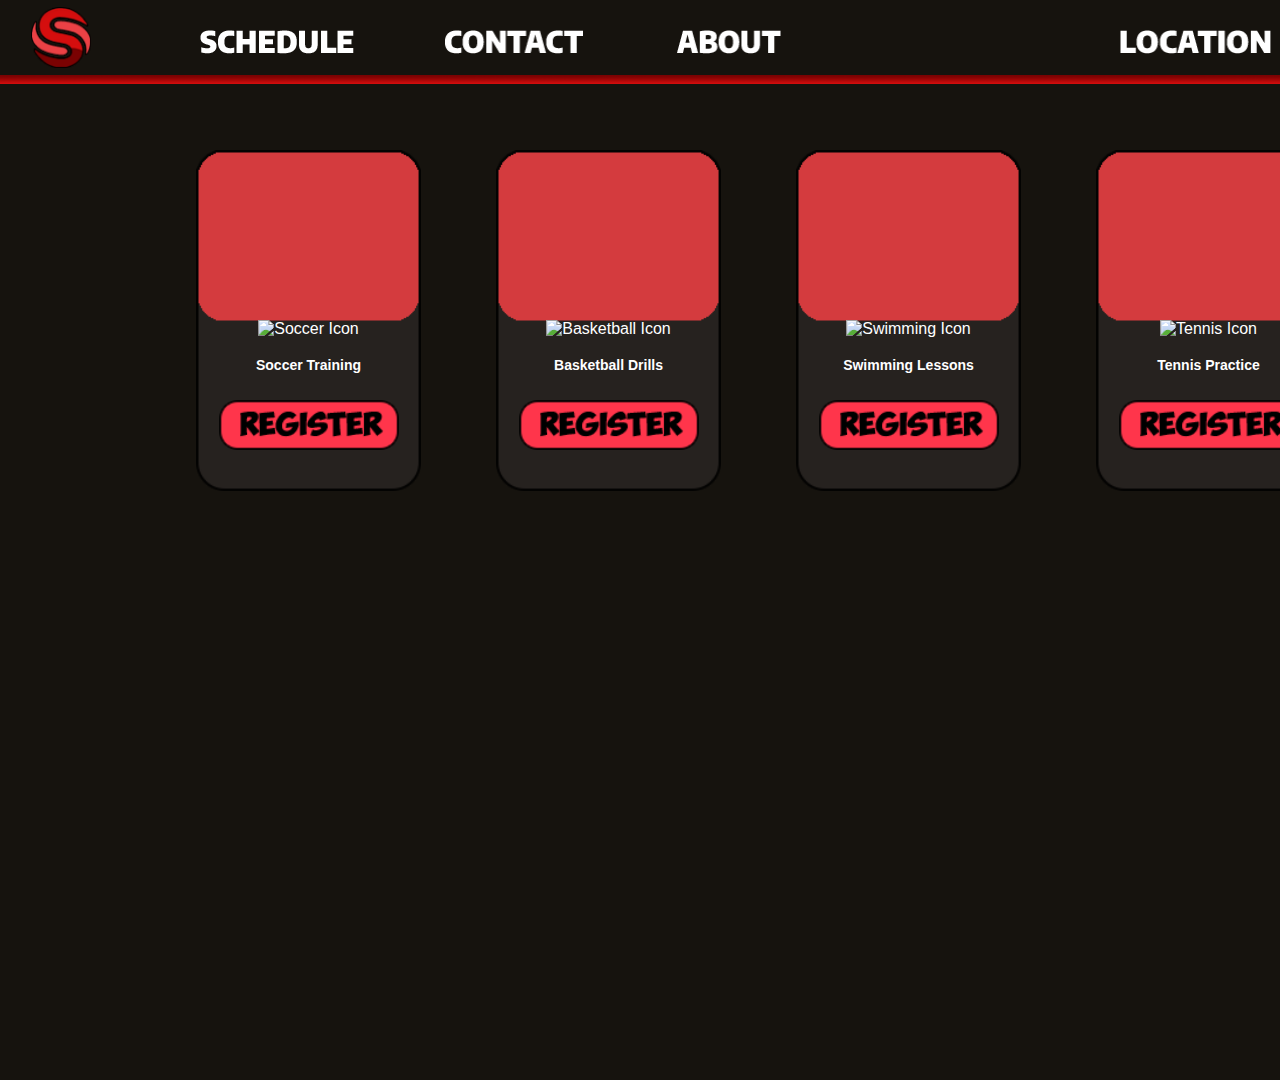
==== register.html @ fc6645b4 "Add files via upload" ====
<!DOCTYPE html>
<html lang="en">
<head>
    <meta charset="UTF-8">
    <meta name="viewport" content="width=device-width, initial-scale=1.0">
    <link rel="stylesheet" href="styles.css"> <!-- Ensure styles.css contains updated styles -->
    <title>Register - Scarlet Summer Sports</title>
</head>
<body>
    <!-- Persistent Header -->
    <div id="header"></div>

    <!-- Persistent Logo -->
    <a href="index.html" id="logo-link">
        <div id="logo-button"></div>
    </a>

    <!-- Navigation Buttons -->
    <div id="ui-container">
        <a href="index.html" class="nav-link"><button id="logo-button"></button></a>
        <a href="schedule.html" class="nav-link"><button id="schedule-button"></button></a>
        <a href="contact.html" class="nav-link"><button id="contact-button"></button></a>
        <a href="about.html" class="nav-link"><button id="about-button"></button></a>
        <a href="location.html" class="nav-link"><button id="location-button"></button></a>
        <a href="emanual.html" class="nav-link"><button id="emanual-button"></button></a>
        <a href="testimonies.html" class="nav-link"><button id="testimonies-button"></button></a>
    </div>

    <!-- Sports Registration Cards -->
    <div class="registration-container">
        <!-- Card 1: Soccer -->
        <div class="register-card" style="top: 50px; left: 100px;">
            <img src="./images/registercard.png" alt="Soccer Card" class="card-image">
            <div class="card-info">
                <img src="./images/soccer-icon.png" alt="Soccer Icon" class="card-icon">
                <p class="card-text">Soccer Training</p>
            </div>
            <a href="https://forms.gle/ECGGheQaLwdgEE4r9" target="_blank">
                <img src="./images/register_clickable.png" alt="Register Button" class="register-button" onmouseover="this.src='./images/register_clickabled.png'" onmouseout="this.src='./images/register_clickable.png'">
            </a>
        </div>

        <!-- Card 2: Basketball -->
        <div class="register-card" style="top: 50px; left: 400px;">
            <img src="./images/registercard.png" alt="Basketball Card" class="card-image">
            <div class="card-info">
                <img src="./images/basketball-icon.png" alt="Basketball Icon" class="card-icon">
                <p class="card-text">Basketball Drills</p>
            </div>
            <a href="https://forms.gle/ECGGheQaLwdgEE4r9" target="_blank">
                <img src="./images/register_clickable.png" alt="Register Button" class="register-button" onmouseover="this.src='./images/register_clickabled.png'" onmouseout="this.src='./images/register_clickable.png'">
            </a>
        </div>

        <!-- Card 3: Swimming -->
        <div class="register-card" style="top: 50px; left: 700px;">
            <img src="./images/registercard.png" alt="Swimming Card" class="card-image">
            <div class="card-info">
                <img src="./images/swimming-icon.png" alt="Swimming Icon" class="card-icon">
                <p class="card-text">Swimming Lessons</p>
            </div>
            <a href="https://forms.gle/ECGGheQaLwdgEE4r9" target="_blank">
                <img src="./images/register_clickable.png" alt="Register Button" class="register-button" onmouseover="this.src='./images/register_clickabled.png'" onmouseout="this.src='./images/register_clickable.png'">
            </a>
        </div>

        <!-- Card 4: Tennis -->
        <div class="register-card" style="top: 50px; left: 1000px;">
            <img src="./images/registercard.png" alt="Tennis Card" class="card-image">
            <div class="card-info">
                <img src="./images/tennis-icon.png" alt="Tennis Icon" class="card-icon">
                <p class="card-text">Tennis Practice</p>
            </div>
            <a href="https://forms.gle/ECGGheQaLwdgEE4r9" target="_blank">
                <img src="./images/register_clickable.png" alt="Register Button" class="register-button" onmouseover="this.src='./images/register_clickabled.png'" onmouseout="this.src='./images/register_clickable.png'">
            </a>
        </div>

        <!-- Card 5: Track & Field -->
        <div class="register-card" style="top: 50px; left: 1300px;">
            <img src="./images/registercard.png" alt="Track & Field Card" class="card-image">
            <div class="card-info">
                <img src="./images/track-icon.png" alt="Track Icon" class="card-icon">
                <p class="card-text">Track & Field</p>
            </div>
            <a href="https://forms.gle/ECGGheQaLwdgEE4r9" target="_blank">
                <img src="./images/register_clickable.png" alt="Register Button" class="register-button" onmouseover="this.src='./images/register_clickabled.png'" onmouseout="this.src='./images/register_clickable.png'">
            </a>
        </div>
    </div>

    <script src="script.js"></script> <!-- Optional custom JS -->
</body>
</html>
---- styles.css ----
body {
  background-color: #16130e;
  margin: 0;
  font-family: Arial, sans-serif;
  overflow: hidden;
  position: relative;
  width: 1920px; /* Demonstration purposes */
  height: 1080px;
}

/* Persistent Header */
#header {
  position: absolute;
  left: -3px;
  top: 75px;
  width: 1920px;
  height: 9px;
  background-image: url('./images/header.png');
  background-size: contain;
  background-repeat: no-repeat;
  background-position: center;
}

/* Persistent Logo */
#logo-button {
  position: absolute;
  left: 31px;
  top: 7px;
  width: 60px;
  height: 61px;
  background-image: url('./images/logo.png');
  background-size: contain;
  background-repeat: no-repeat;
  background-position: center;
  border: none;
  cursor: pointer;
  transition: transform 0.5s ease;
}

/* Logo Spin Effect on Hover */
#logo-button:hover {
  animation: spin infinite 2s linear;
  transform: scale(1.2); /* Enlarge the logo when hovered */
}

/* Disable background highlight for logo button on hover */
#logo-button:hover {
  background-color: transparent;
}

@keyframes spin {
  from {
    transform: rotate(0deg) scale(1.2);
  }
  to {
    transform: rotate(360deg) scale(1.2);
  }
}

/* Navigation Buttons */
#ui-container {
  position: relative;
  width: 100%;
  height: 100%;
}

button {
  background-color: transparent;
  border: none;
  padding: 0;
  outline: none;
  cursor: pointer;
  transition: transform 0.3s ease, background-color 0.3s ease;
}

/* Button Images and Positioning */
#schedule-button {
  position: absolute;
  left: 200px;
  top: 25px;
  width: 154.37px;
  height: 33.85px;
  background-image: url('./images/schedule_button.png');
  background-size: contain;
  background-repeat: no-repeat;
  background-position: center;
}

/* Define each button similarly, ensuring unique positioning */
#contact-button {
  position: absolute;
  left: 445px;
  top: 25px;
  width: 138.13px;
  height: 33.85px;
  background-image: url('./images/contact_button.png');
  background-size: contain;
  background-repeat: no-repeat;
  background-position: center;
}

#about-button {
  position: absolute;
  left: 677px;
  top: 25px;
  width: 104.35px;
  height: 34px;
  background-image: url('./images/about_button.png');
  background-size: contain;
  background-repeat: no-repeat;
  background-position: center;
}

#register-button {
  position: absolute;
  left: 880px;
  top: 25px;
  width: 143.04px;
  height: 33.85px;
  background-image: url('./images/register_button.png');
  background-size: contain;
  background-repeat: no-repeat;
  background-position: center;
}

#location-button {
  position: absolute;
  left: 1120px;
  top: 25px;
  width: 150.74px;
  height: 33.85px;
  background-image: url('./images/location_button.png');
  background-size: contain;
  background-repeat: no-repeat;
  background-position: center;
}

#emanual-button {
  position: absolute;
  left: 1371.78px;
  top: 25px;
  width: 161.54px;
  height: 33.85px;
  background-image: url('./images/emanual_button.png');
  background-size: contain;
  background-repeat: no-repeat;
  background-position: center;
}

#testimonies-button {
  position: absolute;
  left: 1610.45px;
  top: 25px;
  width: 198.2px;
  height: 33.85px;
  background-image: url('./images/testimonies_button.png');
  background-size: contain;
  background-repeat: no-repeat;
  background-position: center;
}

/* Button Hover Effects */
button:hover {
  transform: scale(1.1);
  background-color: rgba(255, 255, 255, 0.2);
}

/* Button Click Effects */
button:active {
  transform: scale(0.9);
  background-color: rgba(255, 255, 255, 0.3);
}

/* Exclude logo button from hover highlight */
#logo-button:hover {
  background-color: transparent; /* No background highlight on hover for logo */
}




/* ===== Google Calendar Embed Styles ===== */
.calendar-container {
  position: absolute; /* Allows precise positioning using top, left, right, bottom */
  top: 100px; /* Adjust this to move the calendar vertically */
  left: 50%; /* Center horizontally */
  transform: translateX(-50%); /* Offset for centering */
  width: 100%; /* Ensure container spans full width */
  height: auto; /* Let height adjust naturally */
}

.calendar-iframe {
  width: 1920px; /* Adjust width as needed */
  height: 800px; /* Adjust height as needed */
  border: none; /* Remove border around iframe */
  border-radius: 8px; /* Add rounded corners */
  box-shadow: 0 4px 10px rgba(0, 0, 0, 0.3); /* Add a shadow for style */
}

#background-container {
  position: absolute;
  top: 80px; /* Adjust vertical position */
  left: 50%; /* Center horizontally */
  transform: translateX(-50%);
  width: 1920px; /* Set default width */
  height: 1080px; /* Set default height */
  background-image: url('./images/background1.png'); /* Replace with your image */
  background-size: cover; /* Adjust image size */
  background-repeat: no-repeat; /* Prevent tiling */
  background-position: center; /* Default positioning */
  z-index: 0; /* Behind all content */
}

#ScarletSummerSports {
  position: absolute;
  left: 573.79px;
  top: 88.72px;
  width: 767.28px;
  height: 82.09px;
  background-image: url('./images/Scarlet\ Summer\ Sports.png');
  background-size: contain;
  background-repeat: no-repeat;
  background-position: center;
}





/* ===== Icon with Hover Effect ===== */
#football-icon {
  position: absolute;
  top: 200px; /* Adjust vertical position */
  left: 50px; /* Adjust horizontal position */
  width: 178px; /* Adjust size */
  height: 272px;
  background-image: url('./images/football.png'); /* Default image */
  background-size: contain;
  background-repeat: no-repeat;
  background-position: center;
  cursor: pointer;
  transition: background-image 0.3s ease-in-out; /* Smooth transition */
  z-index: 1;
}

#football-icon:hover {
  background-image: url('./images/football_hover.png'); /* Image on hover */
}

/* ===== Highlightable Button ===== */
#register-clickable {
  position: absolute;
  top: 410px; /* Adjust vertical position */
  left: 60px; /* Adjust horizontal position */
  width: 152px; /* Adjust size */
  height: 41px;
  background-image: url('./images/register_clickable.png'); /* Default button image */
  background-size: contain;
  background-repeat: no-repeat;
  background-position: center;
  cursor: pointer;
  transition: background-color 0.3s ease, transform 0.3s ease;
  z-index: 2;
}

#register-clickable:hover {
  background-image: url('./images/register_clickabled.png'); /* Highlighted button image */
  transform: scale(1.1);
}






/* General Styling */
body {
  background-color: #16130e; /* Main background color of the page */
  font-family: Arial, sans-serif;
  margin: 0;
  padding: 0;
  color: white;
  overflow: auto; /* Allows scrolling if content exceeds viewport */
}

/* ===== Contact Section Styling ===== */
#contact-container {
  width: 100%; /* Adjust the width of the contact section. Example: 50%, 100%, or in px */
  max-width: 1920px; /* Set a maximum width for better responsiveness */
  height: 1080px;
  max-height: 1080px;
  margin: 100px auto; /* Centers the container. Adjust '100px' for vertical position */
  padding: 020px; /* Space inside the container */
  text-align: center; /* Centers text within the container */
  background: rgba(0, 0, 0, 0.8); /* Semi-transparent background */
  border-radius: 10px; /* Rounds the edges of the container */
  box-shadow: 0 4px 15px rgba(0, 0, 0, 0.5); /* Adds a shadow effect */
  position: absolute; /* Required for precise positioning adjustments */
}

/* Adjust the vertical and horizontal position of the container manually */
#contact-container {
  top: 0px; /* Add 'top: 50px;' to set vertical offset */
  left: 0px; /* Add 'left: 50px;' to set horizontal offset */
}

/* Contact Form Heading */
#contact-container h1 {
  font-size: 2em; /* Adjust the font size of the heading */
  color: #ff4040; /* Heading color */
  margin-bottom: 20px; /* Space below the heading */
}

/* Contact Form Description */
#contact-container p {
  font-size: 1.2em; /* Adjust the font size of the description */
  margin-bottom: 30px; /* Space below the description */
}

/* ===== Contact Form Styling ===== */
#contact-form {
  display: flex;
  flex-direction: column; /* Stacks the form fields vertically */
  align-items: center; /* Aligns items to the center */
}

/* Form Labels */
#contact-form label {
  font-size: 1em; /* Adjust the font size of the labels */
  margin-bottom: 5px; /* Space below each label */
  text-align: left; /* Aligns the label text to the left */
  width: 100%; /* Makes the label span the full width */
}

/* Input Fields and Textarea */
#contact-form input,
#contact-form textarea {
  width: 100%; /* Full width by default. Adjust to '500px' for fixed width */
  max-width: 500px; /* Maximum width for responsiveness */
  margin-bottom: 15px; /* Space below each input field */
  padding: 10px; /* Space inside the fields */
  border: 1px solid #fff; /* Input field border color */
  border-radius: 5px; /* Rounds the input field edges */
  background: rgba(255, 255, 255, 0.1); /* Transparent background */
  color: white; /* Input text color */
  font-size: 1em; /* Adjust font size of the input text */
}

/* On Focus: Highlight the input fields */
#contact-form input:focus,
#contact-form textarea:focus {
  outline: none; /* Removes the default focus outline */
  border-color: #ff4040; /* Changes border color when focused */
}

/* ===== Button Styling ===== */
#send-button {
  width: 200px; /* Adjust the button width */
  padding: 10px 20px; /* Adjust button padding */
  background-color: #ff4040; /* Button background color */
  color: white; /* Button text color */
  font-size: 1em; /* Button font size */
  border: none; /* Removes the default border */
  border-radius: 5px; /* Rounds the edges */
  cursor: pointer; /* Changes cursor to pointer */
  transition: background-color 0.3s ease, transform 0.3s ease; /* Adds hover and click effects */
}

/* Hover Effect for Button */
#send-button:hover {
  background-color: #ff6060; /* Changes button color on hover */
  transform: scale(1.1); /* Slightly enlarges the button */
}

/* Active/Clicked Button Effect */
#send-button:active {
  transform: scale(0.9); /* Shrinks the button when clicked */
}

/* ===== How to Adjust Position and Size ===== */
/*
1. Vertical Position:
   - Modify 'margin' or 'top' in #contact-container.
     Example: 
     margin: 150px auto; // Moves the container lower
     top: 50px; // Sets exact vertical offset.

2. Horizontal Position:
   - Use 'left' in #contact-container to move it horizontally.
     Example:
     left: 20px; // Moves the container 20px to the right.

3. Form Field Width:
   - Adjust 'width' in #contact-form input, #contact-form textarea.
     Example:
     width: 400px; // Sets input field to 400px wide.

4. Button Size:
   - Adjust 'width' and 'padding' in #send-button.
     Example:
     width: 250px; // Makes the button larger.
     padding: 15px 25px; // Increases button size.
*/




/* ===== About Section Styling ===== */
#about-container {
  position: absolute;
  top: 100px; /* Adjust top position */
  left: 0px; /* Adjust left position */
  width: 100%; /* Width of the container */
  margin: auto; /* Center the container */
  text-align: center;
  background: rgba(0, 0, 0, 0.8);
  padding: 20px;
  border-radius: 10px;
  box-shadow: 0 4px 15px rgba(0, 0, 0, 0.5);
  color: white;
}

#about-container h1 {
  font-size: 2.5em;
  color: #ff4040;
  margin-bottom: 30px;
}

/* FAQ Styling */
.faq {
  text-align: left;
}

.faq-item {
  margin-bottom: 15px;
}

.faq-question {
  width: 100%;
  background-color: #ff4040;
  color: white;
  font-size: 1.2em;
  border: none;
  border-radius: 5px;
  padding: 15px;
  text-align: left;
  cursor: pointer;
  transition: background-color 0.3s ease;
}

.faq-question:hover {
  background-color: #ff6060;
}

.faq-question.active {
  background-color: #ff6060;
}

.faq-answer {
  max-height: 0;
  overflow: hidden;
  padding: 0 15px;
  color: #ddd;
  font-size: 1em;
  background-color: rgba(255, 255, 255, 0.1);
  border-radius: 5px;
  margin-top: 10px;
  transition: max-height 0.3s ease;
}









/* ===== Google Maps Embed Styling ===== */
#map-container {
  position: absolute; /* Allows precise positioning */
  top: 100px; /* Adjust this value to position the map vertically */
  left: 0px; /* Center horizontally */
  ; /* Offset to ensure it's perfectly centered */
  width: 100%; /* Adjust width */
  max-width: 1920px; /* Prevent it from becoming too large */
  max-height: 1080px; /* Let height be dynamic */
  border-radius: 8px; /* Add rounded corners */
  overflow: hidden; /* Ensure the rounded corners clip the content */
  box-shadow: 0 4px 15px rgba(0, 0, 0, 0.5); /* Add a shadow for style */
}

iframe {
  width: 100%; /* Ensures the iframe spans the container */
  height: 1080px; /* Default height */
  border: none; /* Removes default border */
}






/* ===== PDF Embed Styles ===== */
.pdf-container {
  position: absolute;
  top: 100px; /* Adjust the vertical position */
  left: 50%; /* Center horizontally */
  transform: translateX(-50%);
  width: 80%; /* Adjust container width */
  height: calc(100vh - 120px); /* Adjust container height */
  display: flex;
  justify-content: space-between; /* Space out arrows */
  align-items: center;
}
/* ===== PDF Embed Styles ===== */
.pdf-container {
  position: absolute;
  top: 100px; /* Distance from the top of the page */
  left: 50%; /* Center horizontally */
  transform: translateX(-50%); /* Centering adjustment */
  width: 80%; /* Width of the container */
  height: calc(100vh - 120px); /* Height of the container */
  display: flex;
  justify-content: center;
  align-items: center;
}

.pdf-iframe {
  width: 100%; /* Take up the full width of the container */
  height: 100%; /* Take up the full height of the container */
  border: none; /* Remove border around the iframe */
  box-shadow: 0 4px 10px rgba(0, 0, 0, 0.3); /* Add shadow for style */
  border-radius: 8px; /* Rounded corners for a sleek look */
}













/* ===== Testimonials Page Styles ===== */
.testimonials-container {
  position: absolute;
  top: 100px;
  left: 50%;
  transform: translateX(-50%);
  width: 80%;
  max-width: 800px;
  text-align: center;
  padding: 20px;
  background-color: #000000;
  border-radius: 8px;
  box-shadow: 0 4px 10px rgba(0, 0, 0, 0.3);
  margin: 20px;
}

h1 {
  font-size: 2rem;
  margin-bottom: 20px;
}

.filter {
  margin: 10px 0;
}

.review {
  background: #ee6262;
  border: 1px solid #ddd;
  padding: 10px;
  margin: 10px auto;
  border-radius: 5px;
  width: 60%;
  box-shadow: 0 2px 4px rgba(0, 0, 0, 0.1);
}

.stars {
  color: gold;
  font-size: 1.2rem;
  margin-top: 5px;
}

.submit-review {
  margin-top: 20px;
  text-align: center;
}

form {
  display: flex;
  flex-direction: column;
  align-items: center;
  gap: 10px;
}

form input,
form textarea,
form select,
form button {
  width: 60%;
  padding: 10px;
  border: 1px solid #ddd;
  border-radius: 5px;
}

form button {
  background-color: #28a745;
  color: rgb(0, 0, 0);
  font-size: 1rem;
  cursor: pointer;
  transition: background-color 0.3s;
}

form button:hover {
  background-color: #218838;
}








/* ===== General Page Styles ===== */
body {
  background-color: #16130e;
  color: white;
  font-family: Arial, sans-serif;
  margin: 0;
  overflow-x: hidden; /* Prevent horizontal scrolling */
}

/* ===== Registration Cards ===== */
.registration-container {
  position: absolute;
  display: flex;
  flex-wrap: wrap; /* Allow cards to wrap if screen size changes */
  justify-content: center;
  align-items: flex-start;
  gap: 50px; /* Space between cards */
  padding: 50px;
  top: 100px;
  left: 5%;
}

/* Individual Card */
.register-card {
  position: absolute;
  width: 225px;
  height: 343.82px;
  text-align: center;
}

/* Card Image */
.card-image {
  width: 100%;
  height: auto;
  border-radius: 10px;
  transition: box-shadow 0.3s ease;
}

.card-image:hover {
  box-shadow: 0 4px 10px rgba(255, 255, 255, 0.3);
}

/* Card Info Section */
.card-info {
  position: absolute;
  top: 170px; /* Adjust as needed */
  width: 100%;
  text-align: center;
}

.card-icon {
  width: 50px;
  height: 50px;
  margin-bottom: 5px;
}

.card-text {
  font-size: 14px;
  font-weight: bold;
  color: white;
}

/* Register Button */
.register-button {
  width: 80%;
  margin-top: 10px;
  cursor: pointer;
  transition: transform 0.3s ease;
  position: absolute;
  top: 240px;
  left: 10%;
}

.register-button:hover {
  transform: scale(1.05);
}
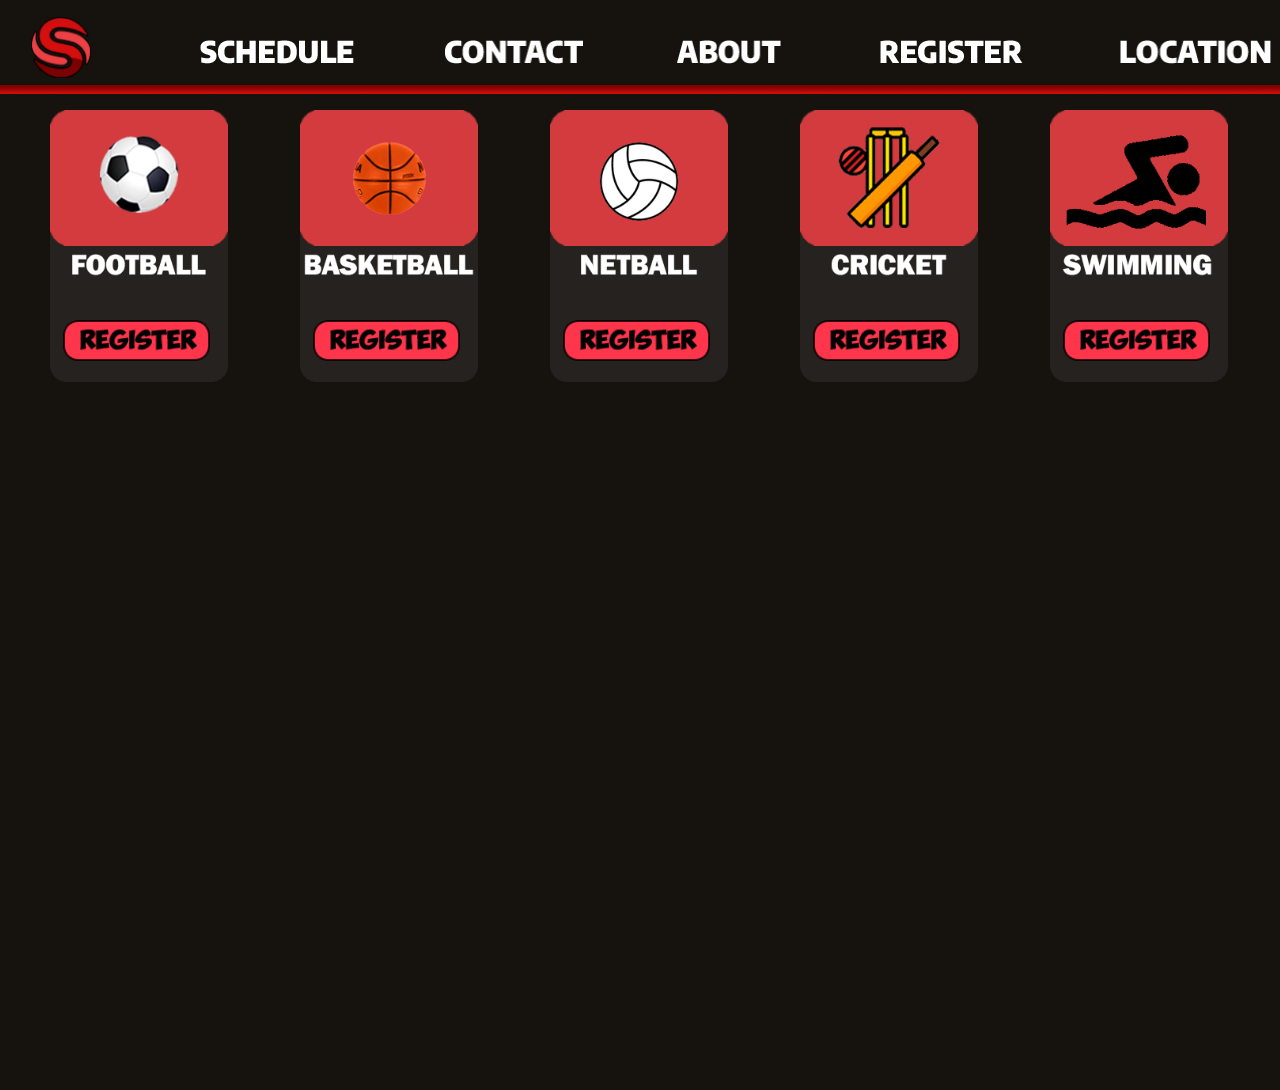
==== commit b716d36f: "Add files via upload" ====
--- a/register.html
+++ b/register.html
@@ -3,8 +3,8 @@
 <head>
     <meta charset="UTF-8">
     <meta name="viewport" content="width=device-width, initial-scale=1.0">
-    <link rel="stylesheet" href="styles.css"> <!-- Ensure styles.css contains updated styles -->
-    <title>Register - Scarlet Summer Sports</title>
+    <link rel="stylesheet" href="styles.css">
+    <title>Scarlet Summer Sports - Registration</title>
 </head>
 <body>
     <!-- Persistent Header -->
@@ -21,74 +21,48 @@
         <a href="schedule.html" class="nav-link"><button id="schedule-button"></button></a>
         <a href="contact.html" class="nav-link"><button id="contact-button"></button></a>
         <a href="about.html" class="nav-link"><button id="about-button"></button></a>
+        <a href="register.html" class="nav-link"><button id="register-button"></button></a>
         <a href="location.html" class="nav-link"><button id="location-button"></button></a>
         <a href="emanual.html" class="nav-link"><button id="emanual-button"></button></a>
         <a href="testimonies.html" class="nav-link"><button id="testimonies-button"></button></a>
     </div>
 
-    <!-- Sports Registration Cards -->
-    <div class="registration-container">
-        <!-- Card 1: Soccer -->
-        <div class="register-card" style="top: 50px; left: 100px;">
-            <img src="./images/registercard.png" alt="Soccer Card" class="card-image">
-            <div class="card-info">
-                <img src="./images/soccer-icon.png" alt="Soccer Icon" class="card-icon">
-                <p class="card-text">Soccer Training</p>
-            </div>
+    <!-- Registration Boxes -->
+    <div class="custom-boxes-container">
+        <!-- Box 1: Football -->
+        <div id="football-icon" class="custom-box">
             <a href="https://forms.gle/ECGGheQaLwdgEE4r9" target="_blank">
-                <img src="./images/register_clickable.png" alt="Register Button" class="register-button" onmouseover="this.src='./images/register_clickabled.png'" onmouseout="this.src='./images/register_clickable.png'">
+                <div id="football-register" class="register-button"></div>
             </a>
         </div>
 
-        <!-- Card 2: Basketball -->
-        <div class="register-card" style="top: 50px; left: 400px;">
-            <img src="./images/registercard.png" alt="Basketball Card" class="card-image">
-            <div class="card-info">
-                <img src="./images/basketball-icon.png" alt="Basketball Icon" class="card-icon">
-                <p class="card-text">Basketball Drills</p>
-            </div>
+        <!-- Box 2: Basketball -->
+        <div id="basketball-icon" class="custom-box">
             <a href="https://forms.gle/ECGGheQaLwdgEE4r9" target="_blank">
-                <img src="./images/register_clickable.png" alt="Register Button" class="register-button" onmouseover="this.src='./images/register_clickabled.png'" onmouseout="this.src='./images/register_clickable.png'">
+                <div id="basketball-register" class="register-button"></div>
             </a>
         </div>
 
-        <!-- Card 3: Swimming -->
-        <div class="register-card" style="top: 50px; left: 700px;">
-            <img src="./images/registercard.png" alt="Swimming Card" class="card-image">
-            <div class="card-info">
-                <img src="./images/swimming-icon.png" alt="Swimming Icon" class="card-icon">
-                <p class="card-text">Swimming Lessons</p>
-            </div>
+        <!-- Box 3: Netball -->
+        <div id="netball-icon" class="custom-box">
             <a href="https://forms.gle/ECGGheQaLwdgEE4r9" target="_blank">
-                <img src="./images/register_clickable.png" alt="Register Button" class="register-button" onmouseover="this.src='./images/register_clickabled.png'" onmouseout="this.src='./images/register_clickable.png'">
+                <div id="netball-register" class="register-button"></div>
             </a>
         </div>
 
-        <!-- Card 4: Tennis -->
-        <div class="register-card" style="top: 50px; left: 1000px;">
-            <img src="./images/registercard.png" alt="Tennis Card" class="card-image">
-            <div class="card-info">
-                <img src="./images/tennis-icon.png" alt="Tennis Icon" class="card-icon">
-                <p class="card-text">Tennis Practice</p>
-            </div>
+        <!-- Box 4: Cricket -->
+        <div id="cricket-icon" class="custom-box">
             <a href="https://forms.gle/ECGGheQaLwdgEE4r9" target="_blank">
-                <img src="./images/register_clickable.png" alt="Register Button" class="register-button" onmouseover="this.src='./images/register_clickabled.png'" onmouseout="this.src='./images/register_clickable.png'">
+                <div id="cricket-register" class="register-button"></div>
             </a>
         </div>
 
-        <!-- Card 5: Track & Field -->
-        <div class="register-card" style="top: 50px; left: 1300px;">
-            <img src="./images/registercard.png" alt="Track & Field Card" class="card-image">
-            <div class="card-info">
-                <img src="./images/track-icon.png" alt="Track Icon" class="card-icon">
-                <p class="card-text">Track & Field</p>
-            </div>
+        <!-- Box 5: Swimming -->
+        <div id="swimming-icon" class="custom-box">
             <a href="https://forms.gle/ECGGheQaLwdgEE4r9" target="_blank">
-                <img src="./images/register_clickable.png" alt="Register Button" class="register-button" onmouseover="this.src='./images/register_clickabled.png'" onmouseout="this.src='./images/register_clickable.png'">
+                <div id="swimming-register" class="register-button"></div>
             </a>
         </div>
     </div>
-
-    <script src="script.js"></script> <!-- Optional custom JS -->
 </body>
 </html>
--- a/styles.css
+++ b/styles.css
@@ -627,80 +627,319 @@
 
 
 
-
 /* ===== General Page Styles ===== */
 body {
   background-color: #16130e;
+  font-family: Arial, sans-serif;
+  margin: 0;
+  overflow-x: hidden; /* Prevent horizontal scrolling */
+  color: white;
+}
+
+/* ===== Sports Box and Button Styles ===== */
+
+/* Football Box */
+#football-icon {
+  position: absolute;
+  top: 100px; /* Adjust vertical position */
+  left: 50px; /* Adjust horizontal position */
+  width: 178px; /* Adjust size */
+  height: 272px;
+  background-image: url('./images/sports_register/footballcard.png'); /* Default image */
+  background-size: contain;
+  background-repeat: no-repeat;
+  background-position: center;
+  cursor: pointer;
+  transition: background-image 0.3s ease-in-out; /* Smooth transition */
+  z-index: 1;
+}
+
+#football-icon:hover {
+  background-image: url('./images/sports_register/footballcard2.png'); /* Hover image */
+}
+
+/* Football Register Button */
+#football-register {
+  position: absolute;
+  top: 210px; /* Adjust vertical position */
+  left: 10px; /* Adjust horizontal position */
+  width: 152px; /* Adjust size */
+  height: 41px;
+  background-image: url('./images/register_clickable.png'); /* Default button image */
+  background-size: contain;
+  background-repeat: no-repeat;
+  background-position: center;
+  cursor: pointer;
+  transition: background-image 0.3s ease, transform 0.3s ease;
+  z-index: 2;
+}
+
+#football-register:hover {
+  background-image: url('./images/register_clickabled.png'); /* Hover button image */
+  transform: scale(1.1);
+}
+
+/* Basketball Box */
+#basketball-icon {
+  position: absolute;
+  top: 100px; /* Adjust vertical position */
+  left: 300px; /* Adjust horizontal position */
+  width: 178px;
+  height: 272px;
+  background-image: url('./images/sports_register/basketballcard.png');
+  background-size: contain;
+  background-repeat: no-repeat;
+  background-position: center;
+  cursor: pointer;
+  transition: background-image 0.3s ease-in-out;
+  z-index: 1;
+}
+
+#basketball-icon:hover {
+  background-image: url('./images/sports_register/basketballcard2.png');
+}
+
+/* Basketball Register Button */
+#basketball-register {
+  position: absolute;
+  top: 210px;
+  left: 10px;
+  width: 152px;
+  height: 41px;
+  background-image: url('./images/register_clickable.png');
+  background-size: contain;
+  background-repeat: no-repeat;
+  background-position: center;
+  cursor: pointer;
+  transition: background-image 0.3s ease, transform 0.3s ease;
+  z-index: 2;
+}
+
+#basketball-register:hover {
+  background-image: url('./images/register_clickabled.png');
+  transform: scale(1.1);
+}
+
+/* Netball Box */
+#netball-icon {
+  position: absolute;
+  top: 100px;
+  left: 550px;
+  width: 178px;
+  height: 272px;
+  background-image: url('./images/sports_register/netballcard.png');
+  background-size: contain;
+  background-repeat: no-repeat;
+  background-position: center;
+  cursor: pointer;
+  transition: background-image 0.3s ease-in-out;
+  z-index: 1;
+}
+
+#netball-icon:hover {
+  background-image: url('./images/sports_register/netballcard2.png');
+}
+
+/* Netball Register Button */
+#netball-register {
+  position: absolute;
+  top: 210px;
+  left: 10px;
+  width: 152px;
+  height: 41px;
+  background-image: url('./images/register_clickable.png');
+  background-size: contain;
+  background-repeat: no-repeat;
+  background-position: center;
+  cursor: pointer;
+  transition: background-image 0.3s ease, transform 0.3s ease;
+  z-index: 2;
+}
+
+#netball-register:hover {
+  background-image: url('./images/register_clickabled.png');
+  transform: scale(1.1);
+}
+
+/* Cricket Box */
+#cricket-icon {
+  position: absolute;
+  top: 100px;
+  left: 800px;
+  width: 178px;
+  height: 272px;
+  background-image: url('./images/sports_register/cricketcard.png');
+  background-size: contain;
+  background-repeat: no-repeat;
+  background-position: center;
+  cursor: pointer;
+  transition: background-image 0.3s ease-in-out;
+  z-index: 1;
+}
+
+#cricket-icon:hover {
+  background-image: url('./images/sports_register/cricketcard2.png');
+}
+
+/* Cricket Register Button */
+#cricket-register {
+  position: absolute;
+  top: 210px;
+  left: 10px;
+  width: 152px;
+  height: 41px;
+  background-image: url('./images/register_clickable.png');
+  background-size: contain;
+  background-repeat: no-repeat;
+  background-position: center;
+  cursor: pointer;
+  transition: background-image 0.3s ease, transform 0.3s ease;
+  z-index: 2;
+}
+
+#cricket-register:hover {
+  background-image: url('./images/register_clickabled.png');
+  transform: scale(1.1);
+}
+
+/* Swimming Box */
+#swimming-icon {
+  position: absolute;
+  top: 100px;
+  left: 1050px;
+  width: 178px;
+  height: 272px;
+  background-image: url('./images/sports_register/swimmingcard.png');
+  background-size: contain;
+  background-repeat: no-repeat;
+  background-position: center;
+  cursor: pointer;
+  transition: background-image 0.3s ease-in-out;
+  z-index: 1;
+}
+
+#swimming-icon:hover {
+  background-image: url('./images/sports_register/swimmingcard2.png');
+}
+
+/* Swimming Register Button */
+#swimming-register {
+  position: absolute;
+  top: 210px;
+  left: 10px;
+  width: 152px;
+  height: 41px;
+  background-image: url('./images/register_clickable.png');
+  background-size: contain;
+  background-repeat: no-repeat;
+  background-position: center;
+  cursor: pointer;
+  transition: background-image 0.3s ease, transform 0.3s ease;
+  z-index: 2;
+}
+
+#swimming-register:hover {
+  background-image: url('./images/register_clickabled.png');
+  transform: scale(1.1);
+}
+
+
+
+
+
+
+
+
+/* ===== General Text Styling ===== */
+body {
+  
   color: white;
   font-family: Arial, sans-serif;
   margin: 0;
-  overflow-x: hidden; /* Prevent horizontal scrolling */
-}
-
-/* ===== Registration Cards ===== */
-.registration-container {
-  position: absolute;
+  position: absolute;
+  top: 10px;
+}
+
+/* ===== Welcome Section ===== */
+.welcome-section {
+  margin-top: 100px;
+  text-align: center;
+  padding: 20px;
+  position: absolute;
+  top: 10px;
+  left: 550px
+}
+
+.welcome-section h1 {
+  font-size: 3rem;
+  color: #f0a500;
+  margin-bottom: 10px;
+  position: absolute;
+  top:10p0x;
+}
+
+.welcome-section p {
+  font-size: 1.2rem;
+  margin: 0 auto;
+  max-width: 800px;
+  position: relative;
+  top: 100px;
+}
+
+/* ===== Action Buttons ===== */
+.action-buttons {
   display: flex;
-  flex-wrap: wrap; /* Allow cards to wrap if screen size changes */
   justify-content: center;
-  align-items: flex-start;
-  gap: 50px; /* Space between cards */
-  padding: 50px;
-  top: 100px;
-  left: 5%;
-}
-
-/* Individual Card */
-.register-card {
-  position: absolute;
-  width: 225px;
-  height: 343.82px;
+  gap: 20px;
+  margin-top: 30px;
+  position: absolute;
+  top:300px;
+  left: 650px;
+}
+
+.animated-button {
+  text-decoration: none;
+  background-color: #6d0a0a;
+  color: white;
+  padding: 15px 30px;
+  border-radius: 8px;
+  font-size: 1.1rem;
+  font-weight: bold;
+  transition: transform 0.3s ease, background-color 0.3s ease;
+  box-shadow: 0 4px 10px rgba(0, 0, 0, 0.3);
+}
+
+.animated-button:hover {
+  background-color: #ee1e1e;
+  transform: scale(1.1);
+  box-shadow: 0 8px 20px rgba(0, 0, 0, 0.5);
+}
+
+/* ===== Testimonials Preview ===== */
+.testimonials-preview {
+  margin-top: 50px;
   text-align: center;
-}
-
-/* Card Image */
-.card-image {
-  width: 100%;
-  height: auto;
-  border-radius: 10px;
-  transition: box-shadow 0.3s ease;
-}
-
-.card-image:hover {
-  box-shadow: 0 4px 10px rgba(255, 255, 255, 0.3);
-}
-
-/* Card Info Section */
-.card-info {
-  position: absolute;
-  top: 170px; /* Adjust as needed */
-  width: 100%;
-  text-align: center;
-}
-
-.card-icon {
-  width: 50px;
-  height: 50px;
-  margin-bottom: 5px;
-}
-
-.card-text {
-  font-size: 14px;
-  font-weight: bold;
-  color: white;
-}
-
-/* Register Button */
-.register-button {
-  width: 80%;
-  margin-top: 10px;
-  cursor: pointer;
-  transition: transform 0.3s ease;
-  position: absolute;
-  top: 240px;
-  left: 10%;
-}
-
-.register-button:hover {
-  transform: scale(1.05);
-}
+  padding: 20px;
+  position: relative;
+}
+
+.testimonials-preview h2 {
+  font-size: 2rem;
+  color: #0287f3;
+  margin-bottom: 10px;
+  position: relative;
+  top: -60px;
+  left: 0px;
+
+}
+
+.testimonials-preview p {
+  font-size: 1.1rem;
+  margin: 5px auto;
+  max-width: 600px;
+  position: inherit;
+  top: -50px;
+  left: 0px;
+}
+
+
